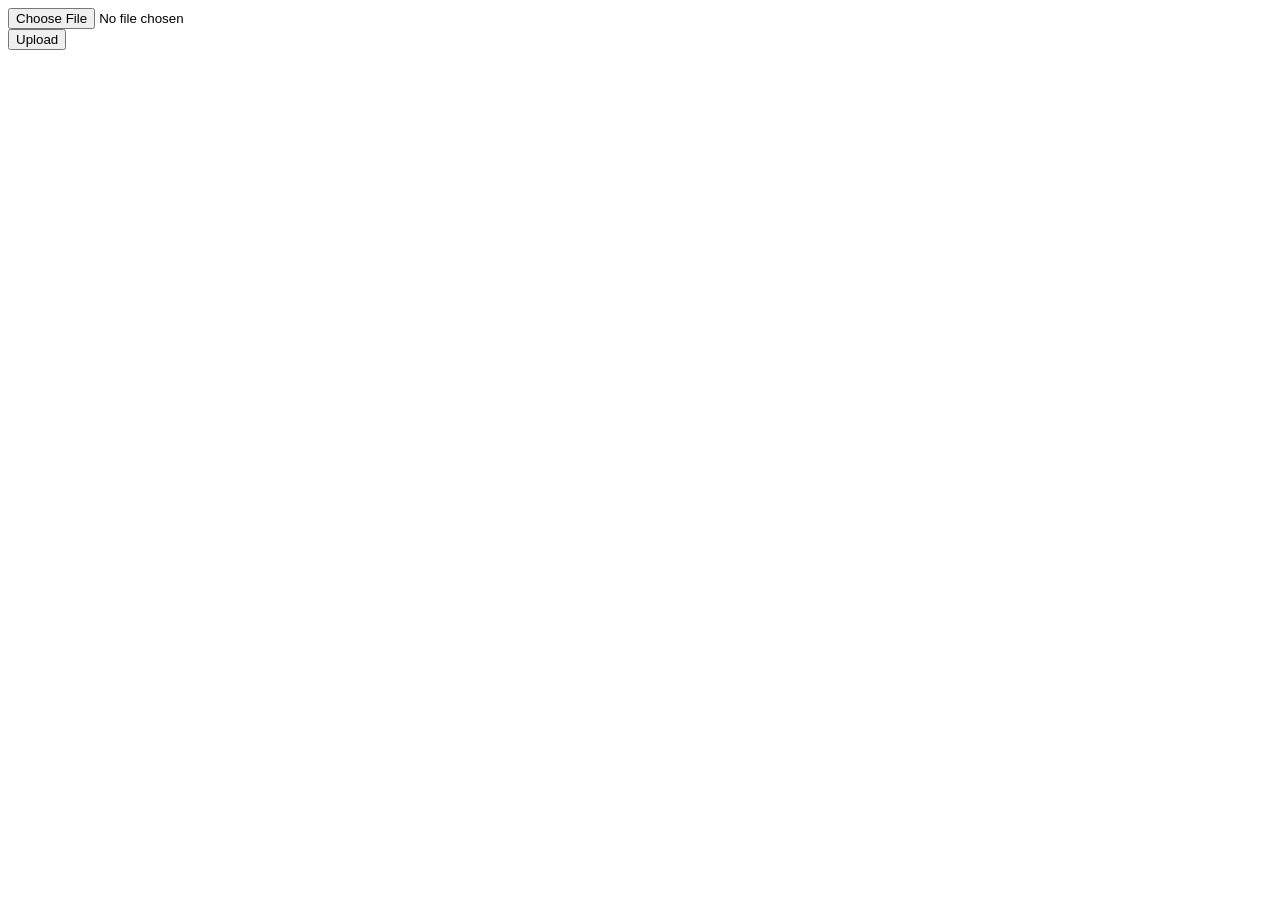
==== App/BkWebApp/FrontEnd/html/main_page.html @ 9dcfca70 "implemented log in and sign up" ====
<!DOCTYPE html>
<html lang="ro">
<head>
    <meta charset="UTF-8">
    <meta http-equiv="X-UA-Compatible" content="IE=edge">
    <meta name="viewport" content="width=device-width, initial-scale=1.0">
    <title>Bk</title>
</head>
<body>

    
    <input type="file" id="epub_file"><br>
       
    <button id="signUpBtn" onclick="return send()">Upload</button>


    <script src="https://ajax.googleapis.com/ajax/libs/jquery/3.7.1/jquery.min.js"></script>
    <script src="../javascript/send_epub.js"></script>
    

</body>
</html>
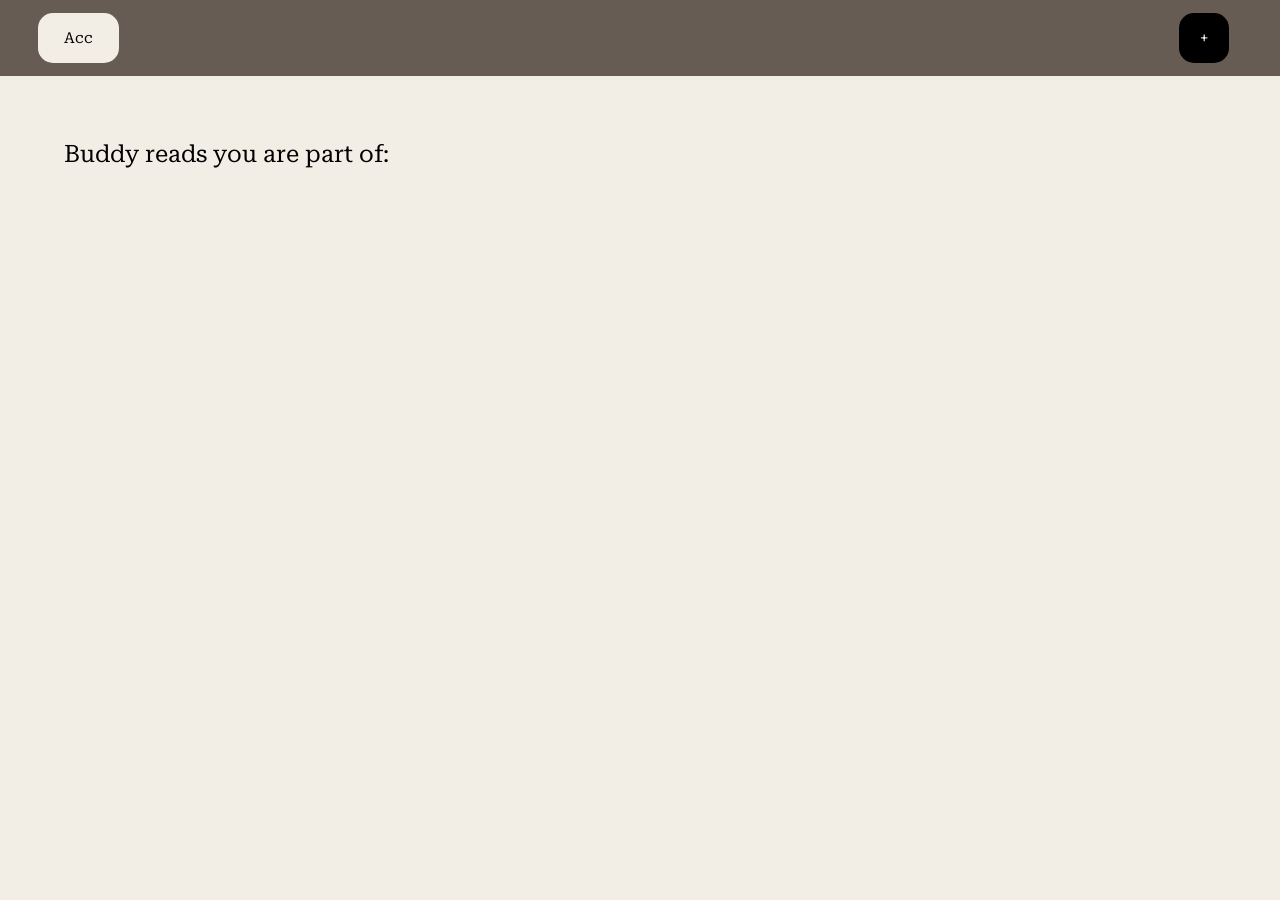
==== commit 79959494: "the user can now join a bookclub" ====
--- a/App/BkWebApp/FrontEnd/html/main_page.html
+++ b/App/BkWebApp/FrontEnd/html/main_page.html
@@ -5,17 +5,25 @@
     <meta http-equiv="X-UA-Compatible" content="IE=edge">
     <meta name="viewport" content="width=device-width, initial-scale=1.0">
     <title>Bk</title>
+
+    <link rel="preconnect" href="https://fonts.googleapis.com">
+    <link rel="preconnect" href="https://fonts.gstatic.com" crossorigin>
+    <link href="https://fonts.googleapis.com/css2?family=Roboto+Serif:ital,opsz,wght@0,8..144,100..900;1,8..144,100..900&display=swap" rel="stylesheet">
+
+    <link rel="stylesheet" href="../css/root.css">
+    <link rel="stylesheet" href="../css/main_page.css">
 </head>
 <body>
 
+    <div id="topBar">
+        <button class="btn" id="accountIcon">Acc</button>
+        <button class="btn" onclick="return on_add_buddyRead()">+</button>
+    </div>
     
-    <input type="file" id="epub_file"><br>
-       
-    <button id="signUpBtn" onclick="return send()">Upload</button>
-
+    <p id="buddy_reads_title">Buddy reads you are part of:</p>
 
     <script src="https://ajax.googleapis.com/ajax/libs/jquery/3.7.1/jquery.min.js"></script>
-    <script src="../javascript/send_epub.js"></script>
+    <script src="../javascript/main_page.js"></script>
     
 
 </body>
--- a/App/BkWebApp/FrontEnd/css/root.css
+++ b/App/BkWebApp/FrontEnd/css/root.css
@@ -0,0 +1,16 @@
+*{
+    font-family: "Roboto Serif", Helvetica, Arial, sans-serif;
+}
+
+:root{
+    --brownish:rgb(102, 92, 83);
+    --whiteish: rgb(243, 238, 229);
+    --phone: 400px;
+    --tablet: 1100px;
+}
+
+body{
+    background-color: var(--whiteish);
+    margin: 0;
+    padding: 0;
+}
--- a/App/BkWebApp/FrontEnd/css/main_page.css
+++ b/App/BkWebApp/FrontEnd/css/main_page.css
@@ -0,0 +1,44 @@
+.btn{
+  border: none;
+  /* padding: 15px 32px; */
+  width: 50px;
+  height: 50px;
+  text-align: center;
+  text-decoration: none;
+  display: inline-block;
+  font-size: 15px;
+  cursor: pointer;
+  border-radius: 15px;
+  margin-left: 2%;
+  margin-right: 5%;
+  background-color: black;
+  color: white;
+}
+
+.btn:active {
+  transform: translateY(4px);
+}
+
+#topBar{
+    width: 100%;
+    background-color: var(--brownish);
+    height: 10%;
+    padding: 1%;
+    padding-right: 5%;
+    justify-content:space-between;
+    display: flex; 
+}
+
+#accountIcon{
+    background-color: var(--whiteish);
+    color: black;  
+    width: auto;
+    padding-left: 2%;
+    padding-right: 2%; 
+}
+
+#buddy_reads_title{
+    font-size: x-large;
+    padding-left: 5%;
+    margin-top: 5%;
+}
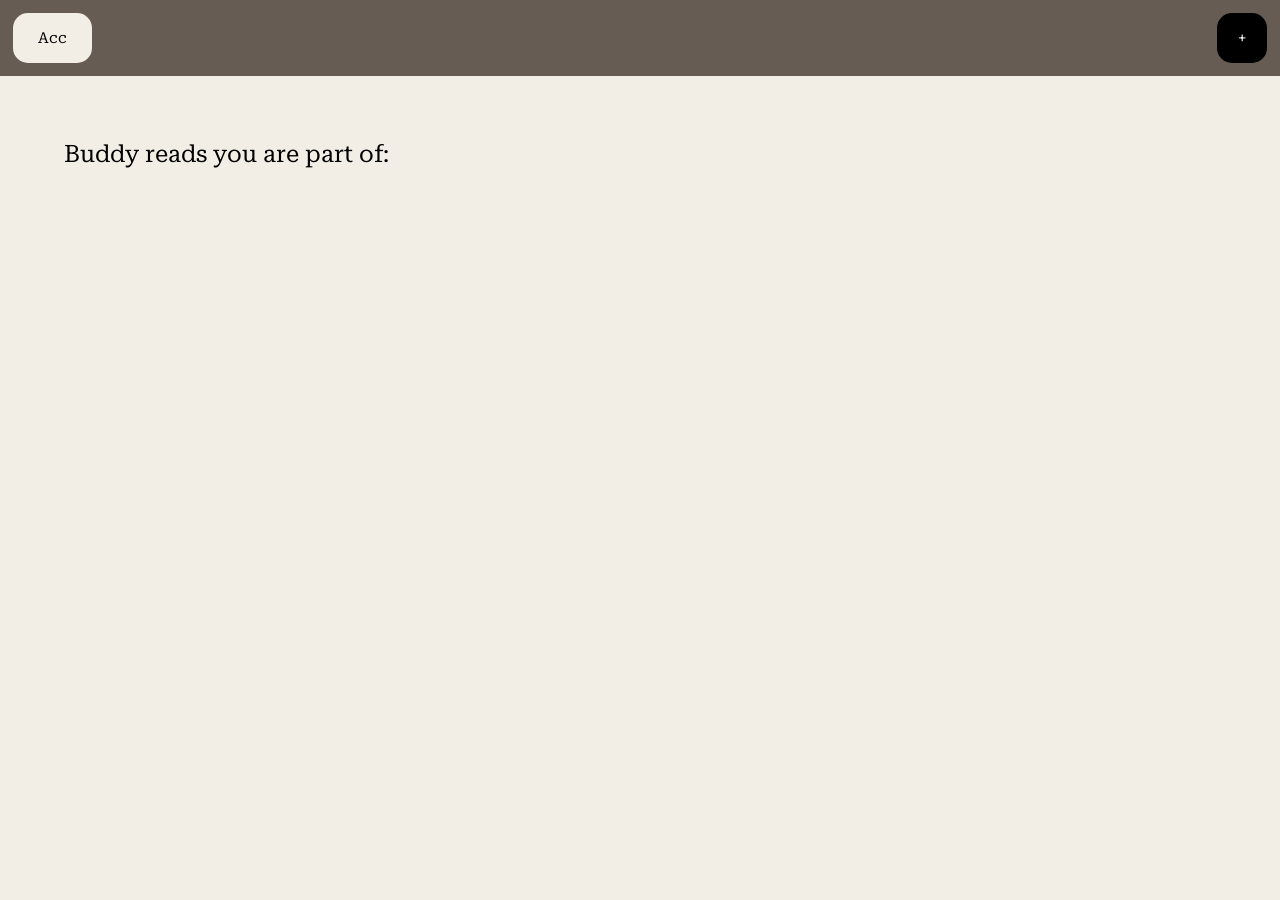
==== commit dd5769ad: "added the possibility of performing CRUD on comments" ====
--- a/App/BkWebApp/FrontEnd/html/main_page.html
+++ b/App/BkWebApp/FrontEnd/html/main_page.html
@@ -22,8 +22,15 @@
     
     <p id="buddy_reads_title">Buddy reads you are part of:</p>
 
+    <div id="list_of_buddyreads">
+
+
+        
+    </div>
+
     <script src="https://ajax.googleapis.com/ajax/libs/jquery/3.7.1/jquery.min.js"></script>
     <script src="../javascript/main_page.js"></script>
+     <script src="../javascript/get_all_books.js"></script>
     
 
 </body>
--- a/App/BkWebApp/FrontEnd/css/main_page.css
+++ b/App/BkWebApp/FrontEnd/css/main_page.css
@@ -9,8 +9,6 @@
   font-size: 15px;
   cursor: pointer;
   border-radius: 15px;
-  margin-left: 2%;
-  margin-right: 5%;
   background-color: black;
   color: white;
 }
@@ -20,11 +18,10 @@
 }
 
 #topBar{
-    width: 100%;
+    width: 100hh;
     background-color: var(--brownish);
     height: 10%;
     padding: 1%;
-    padding-right: 5%;
     justify-content:space-between;
     display: flex; 
 }
@@ -41,4 +38,31 @@
     font-size: x-large;
     padding-left: 5%;
     margin-top: 5%;
+}
+
+
+#list_of_buddyreads{
+  /* width: 100%; */
+  margin: 5%;
+  display: flex;
+
+}
+
+#list_of_buddyreads div{
+  width: 10%;
+  background-color: var(--brownish);
+  color: white;
+  padding: 5%;
+  margin: 5%;
+  cursor: pointer;
+  font-size: small;
+}
+
+#list_of_buddyreads div:hover{
+  box-shadow:0 4px 0 #000000;
+}
+
+.bkTitle{
+  font-size: x-large;
+  font-weight: 700;
 }
